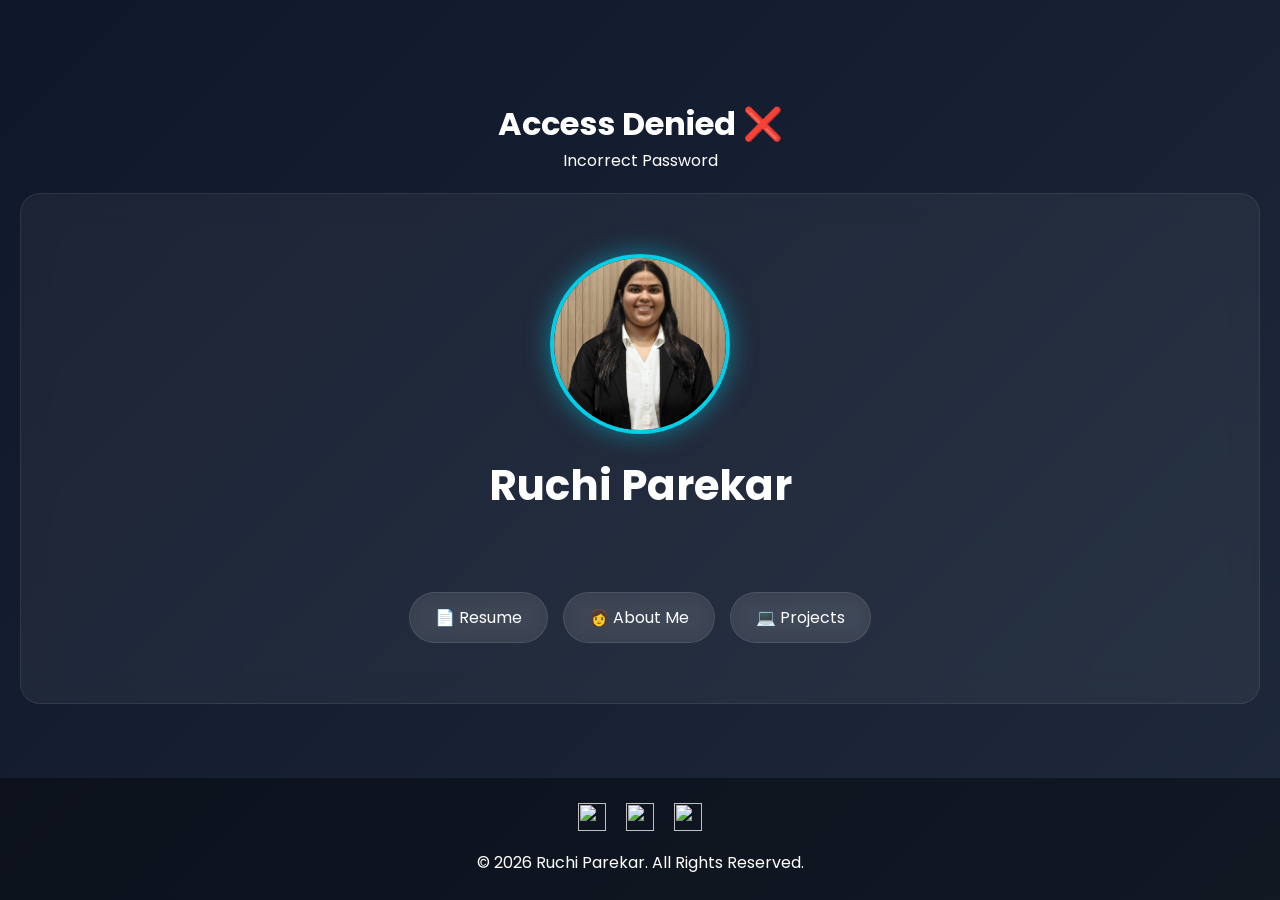
==== index.html @ 88b8807d "Update index.html" ====
<!DOCTYPE html>
<html lang="en">

<head>
<meta charset="UTF-8">
<meta name="viewport" content="width=device-width, initial-scale=1.0">

<title>Ruchi Parekar Portfolio</title>

<link rel="stylesheet" href="style.css">

<script src="https://unpkg.com/typed.js@2.1.0/dist/typed.umd.js"></script>

<script src="https://cdn.jsdelivr.net/particles.js/2.0.0/particles.min.js"></script>

</head>

<body>

<div id="particles-js"></div>

<script>
let password = "ruchi123";

let userInput = prompt("🔒 Enter Password:");

if (userInput !== password) {
document.body.innerHTML = `
<div style="text-align:center;margin-top:100px;font-family:Arial;color:white;">
<h1>Access Denied ❌</h1>
<p>Incorrect Password</p>
</div>
`;
}
</script>

<main>

<section class="hero">

<div class="img-container">
<img src="profile.jpeg" class="profile-img" alt="Profile">
</div>

<h1>Ruchi Parekar</h1>

<p id="typing"></p>

<div class="buttons">

<a href="resume.pdf" class="btn">
📄 Resume
</a>

<a href="about.html" class="btn">
👩 About Me
</a>

<a href="projects.html" class="btn">
💻 Projects
</a>

</div>

</section>

</main>

<footer class="footer">

<div class="socials">

<a href="mailto:parekarruchi@gmail.com">
<img src="https://cdn-icons-png.flaticon.com/512/732/732200.png" class="icon">
</a>

<a href="https://github.com/ruchi-rsp" target="_blank">
<img src="https://cdn-icons-png.flaticon.com/512/733/733553.png" class="icon">
</a>

<a href="https://www.linkedin.com/in/ruchi-parekar-550892357/" target="_blank">
<img src="https://cdn-icons-png.flaticon.com/512/733/733561.png" class="icon">
</a>

</div>

<p>© 2026 Ruchi Parekar. All Rights Reserved.</p>

</footer>

<script>
new Typed("#typing", {
strings: [
"IoT Developer",
"Embedded Systems Engineer",
"Firmware Developer",
"ESP32 Enthusiast",
"PIC18 Developer"
],
typeSpeed: 60,
backSpeed: 40,
loop: true
});
</script>

<script>
particlesJS("particles-js", {

particles: {

number: {
value: 80
},

color: {
value: "#00cfe8"
},

shape: {
type: "circle"
},

opacity: {
value: 0.5
},

size: {
value: 3
},

line_linked: {
enable: true,
distance: 150,
color: "#00cfe8",
opacity: 0.4,
width: 1
},

move: {
enable: true,
speed: 2
}

},

interactivity: {

detect_on: "canvas",

events: {

onhover: {
enable: true,
mode: "grab"
},

onclick: {
enable: true,
mode: "push"
}

},

modes: {

grab: {
distance: 140,
line_linked: {
opacity: 1
}
},

push: {
particles_nb: 4
}

}

},

retina_detect: true

});
</script>

</body>
</html>
---- style.css ----
/* GOOGLE FONT */
@import url('https://fonts.googleapis.com/css2?family=Poppins:wght@300;400;500;600&display=swap');

*{
    margin:0;
    padding:0;
    box-sizing:border-box;
    font-family:'Poppins',sans-serif;
}

body{
    background:linear-gradient(135deg,#0f172a,#1e293b);
    color:white;
    min-height:100vh;
    display:flex;
    flex-direction:column;
    overflow-x:hidden;
}

/* MAIN */
main{
    flex:1;
}

/* HERO SECTION */
.hero{
    text-align:center;
    padding:60px 20px;
    position:relative;
}

/* PROFILE IMAGE */
.img-container{
    width:180px;
    height:180px;
    margin:auto;
    overflow:hidden;
    border-radius:50%;
    border:4px solid #00cfe8;
    box-shadow:0 0 25px rgba(0,207,232,0.5);
    animation:float 4s ease-in-out infinite;
}

.profile-img{
    width:100%;
    height:100%;
    object-fit:cover;
}

@keyframes float{
    0%{transform:translateY(0px);}
    50%{transform:translateY(-15px);}
    100%{transform:translateY(0px);}
}

.hero h1{
    margin-top:20px;
    font-size:42px;
}

#typing{
    color:#00cfe8;
    font-size:24px;
    font-weight:600;
    min-height:40px;
    margin-top:10px;
}

/* BUTTONS */
.buttons{
    margin-top:25px;
    display:flex;
    justify-content:center;
    flex-wrap:wrap;
    gap:15px;
}

.btn{
    text-decoration:none;
    color:white;
    padding:12px 25px;
    border-radius:30px;
    background:rgba(255,255,255,0.08);
    backdrop-filter:blur(10px);
    border:1px solid rgba(255,255,255,0.1);
    transition:0.4s;
}

.btn:hover{
    background:#00cfe8;
    color:black;
    transform:translateY(-5px);
    box-shadow:0 0 20px rgba(0,207,232,0.5);
}

/* SECTION */
section{
    margin:20px;
    padding:25px;
    border-radius:20px;
    background:rgba(255,255,255,0.05);
    backdrop-filter:blur(15px);
    border:1px solid rgba(255,255,255,0.08);
}

/* HEADINGS */
h2{
    border-left:4px solid #00cfe8;
    padding-left:12px;
    margin-bottom:20px;
}

/* PROJECT GRID */
.projects{
    display:grid;
    grid-template-columns:repeat(auto-fit,minmax(280px,1fr));
    gap:20px;
}

/* PROJECT CARD */
.card{
    background:rgba(255,255,255,0.05);
    backdrop-filter:blur(15px);
    padding:20px;
    border-radius:20px;
    transition:0.4s;
    border:1px solid rgba(255,255,255,0.08);
}

.card:hover{
    transform:translateY(-10px);
    box-shadow:0 0 25px rgba(0,207,232,0.3);
}

/* SKILLS */
.skill-card{
    background:rgba(255,255,255,0.05);
    backdrop-filter:blur(15px);
    padding:20px;
    border-radius:20px;
    text-align:center;
    transition:0.4s;
    border:1px solid rgba(255,255,255,0.08);
}

.skill-card:hover{
    transform:translateY(-10px);
    box-shadow:0 0 25px rgba(0,207,232,0.3);
}

/* SKILL ICON */
.skill-icon{
    width:50px;
    height:50px;
    margin-bottom:10px;
    transition:0.4s;
}

.skill-card:hover .skill-icon{
    transform:scale(1.2) rotate(5deg);
}

/* FOOTER */
.footer{
    text-align:center;
    padding:25px;
    background:rgba(0,0,0,0.4);
}

/* SOCIALS */
.socials{
    display:flex;
    justify-content:center;
    gap:20px;
    margin-bottom:12px;
}

.icon{
    width:28px;
    height:28px;
    transition:0.4s;
}

.icon:hover{
    transform:translateY(-5px) scale(1.2);
}

/* SCROLLBAR */
::-webkit-scrollbar{
    width:8px;
}

::-webkit-scrollbar-track{
    background:#111827;
}

::-webkit-scrollbar-thumb{
    background:#00cfe8;
    border-radius:10px;
}
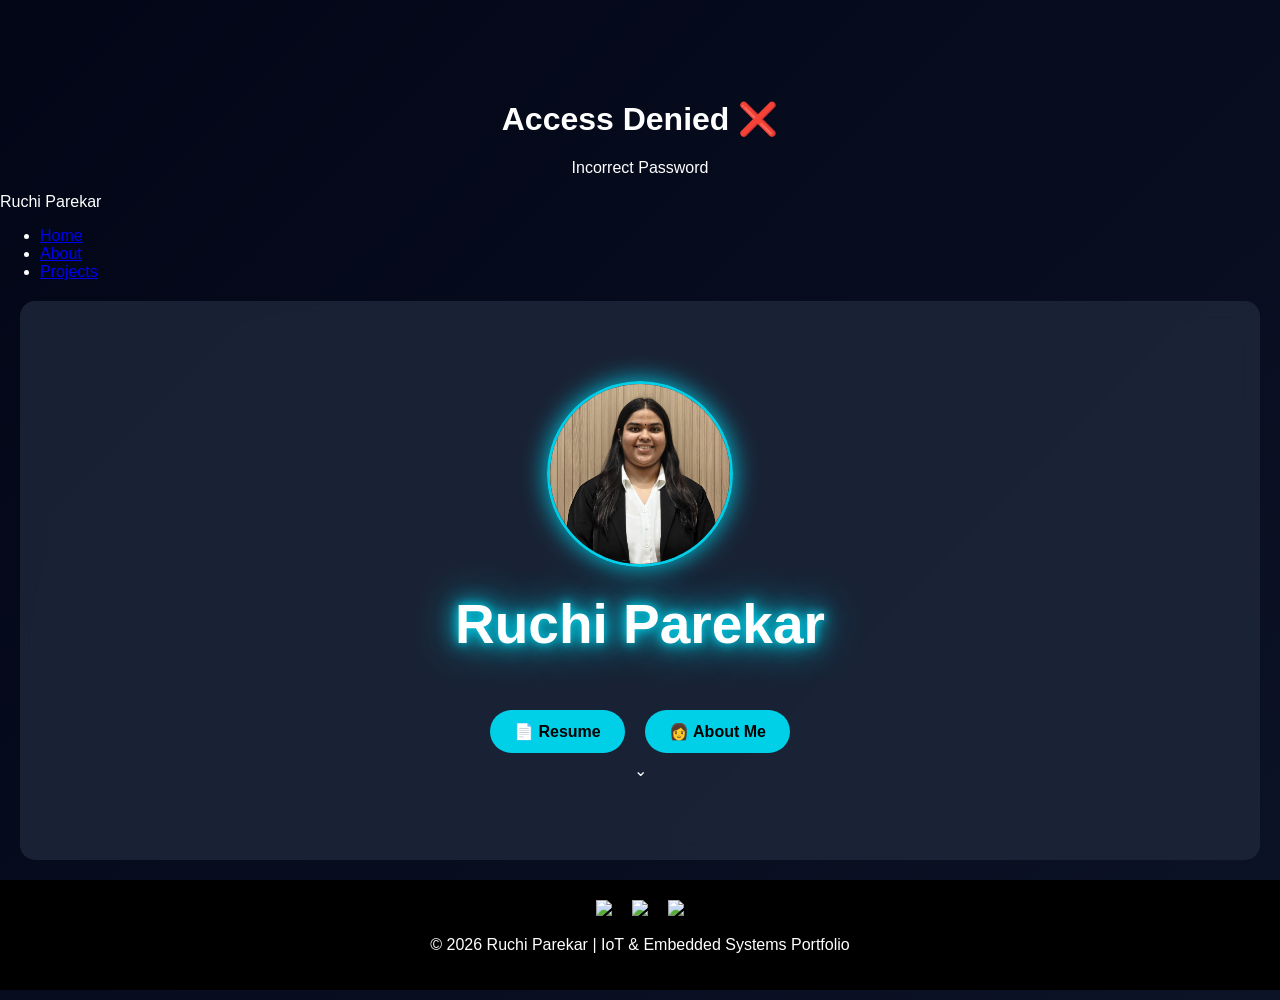
==== commit 9f0285d0: "Update index.html" ====
--- a/index.html
+++ b/index.html
@@ -2,6 +2,7 @@
 <html lang="en">
 
 <head>
+
 <meta charset="UTF-8">
 <meta name="viewport" content="width=device-width, initial-scale=1.0">
 
@@ -26,7 +27,7 @@
 
 if (userInput !== password) {
 document.body.innerHTML = `
-<div style="text-align:center;margin-top:100px;font-family:Arial;color:white;">
+<div style="text-align:center;margin-top:100px;color:white;">
 <h1>Access Denied ❌</h1>
 <p>Incorrect Password</p>
 </div>
@@ -34,17 +35,39 @@
 }
 </script>
 
-<main>
+<!-- NAVBAR -->
+
+<nav class="navbar">
+
+<div class="logo">
+Ruchi Parekar
+</div>
+
+<ul>
+
+<li><a href="index.html">Home</a></li>
+
+<li><a href="about.html">About</a></li>
+
+<li><a href="projects.html">Projects</a></li>
+
+</ul>
+
+</nav>
+
+<!-- HERO -->
 
 <section class="hero">
 
 <div class="img-container">
-<img src="profile.jpeg" class="profile-img" alt="Profile">
+<img src="profile.jpeg" class="profile-img">
 </div>
 
 <h1>Ruchi Parekar</h1>
 
-<p id="typing"></p>
+<p class="typing">
+<span id="typing"></span>
+</p>
 
 <div class="buttons">
 
@@ -56,15 +79,15 @@
 👩 About Me
 </a>
 
-<a href="projects.html" class="btn">
-💻 Projects
-</a>
-
+</div>
+
+<div class="scroll-down">
+⌄
 </div>
 
 </section>
 
-</main>
+<!-- FOOTER -->
 
 <footer class="footer">
 
@@ -84,32 +107,44 @@
 
 </div>
 
-<p>© 2026 Ruchi Parekar. All Rights Reserved.</p>
+<p>© 2026 Ruchi Parekar | IoT & Embedded Systems Portfolio</p>
 
 </footer>
 
+<!-- TYPING -->
+
 <script>
+
 new Typed("#typing", {
+
 strings: [
+
 "IoT Developer",
 "Embedded Systems Engineer",
-"Firmware Developer",
-"ESP32 Enthusiast",
-"PIC18 Developer"
+"ESP32 Developer",
+"Firmware Engineer",
+"PIC18 Programmer"
+
 ],
+
 typeSpeed: 60,
 backSpeed: 40,
 loop: true
+
 });
+
 </script>
 
+<!-- PARTICLES -->
+
 <script>
+
 particlesJS("particles-js", {
 
 particles: {
 
 number: {
-value: 80
+value: 100
 },
 
 color: {
@@ -129,16 +164,20 @@
 },
 
 line_linked: {
+
 enable: true,
 distance: 150,
 color: "#00cfe8",
 opacity: 0.4,
 width: 1
+
 },
 
 move: {
+
 enable: true,
 speed: 2
+
 }
 
 },
@@ -181,6 +220,7 @@
 retina_detect: true
 
 });
+
 </script>
 
 </body>
--- a/style.css
+++ b/style.css
@@ -1,200 +1,186 @@
-/* GOOGLE FONT */
-@import url('https://fonts.googleapis.com/css2?family=Poppins:wght@300;400;500;600&display=swap');
+/* BODY */
 
-*{
+body{
+    font-family:Arial, sans-serif;
     margin:0;
     padding:0;
-    box-sizing:border-box;
-    font-family:'Poppins',sans-serif;
+    color:white;
+    min-height:100vh;
+    background:linear-gradient(-45deg,#0f172a,#1e293b,#0f172a,#020617);
+    background-size:400% 400%;
+    animation:bgAnimation 15s ease infinite;
 }
 
-body{
-    background:linear-gradient(135deg,#0f172a,#1e293b);
-    color:white;
-    min-height:100vh;
-    display:flex;
-    flex-direction:column;
-    overflow-x:hidden;
+/* BACKGROUND ANIMATION */
+
+@keyframes bgAnimation{
+    0%{
+        background-position:0% 50%;
+    }
+    50%{
+        background-position:100% 50%;
+    }
+    100%{
+        background-position:0% 50%;
+    }
 }
 
-/* MAIN */
-main{
-    flex:1;
-}
+/* HERO */
 
-/* HERO SECTION */
 .hero{
     text-align:center;
-    padding:60px 20px;
-    position:relative;
+    padding:80px 20px;
 }
 
 /* PROFILE IMAGE */
+
 .img-container{
     width:180px;
     height:180px;
     margin:auto;
+    border-radius:50%;
     overflow:hidden;
-    border-radius:50%;
-    border:4px solid #00cfe8;
-    box-shadow:0 0 25px rgba(0,207,232,0.5);
-    animation:float 4s ease-in-out infinite;
+    border:3px solid #00cfe8;
+    box-shadow:0 0 25px #00cfe8;
 }
 
 .profile-img{
     width:100%;
-    height:100%;
-    object-fit:cover;
+    transition:0.5s;
 }
 
-@keyframes float{
-    0%{transform:translateY(0px);}
-    50%{transform:translateY(-15px);}
-    100%{transform:translateY(0px);}
+.profile-img:hover{
+    transform:scale(1.1);
 }
 
+/* NAME */
+
 .hero h1{
-    margin-top:20px;
-    font-size:42px;
+    font-size:55px;
+    margin-top:25px;
+
+    text-shadow:
+    0 0 10px #00cfe8,
+    0 0 20px #00cfe8,
+    0 0 40px #00cfe8;
 }
 
-#typing{
+/* TYPING TEXT */
+
+#typing-text{
+    font-size:22px;
     color:#00cfe8;
-    font-size:24px;
-    font-weight:600;
-    min-height:40px;
+    height:35px;
     margin-top:10px;
 }
 
 /* BUTTONS */
+
 .buttons{
     margin-top:25px;
-    display:flex;
-    justify-content:center;
-    flex-wrap:wrap;
-    gap:15px;
 }
 
 .btn{
+    background:#00cfe8;
+    color:black;
     text-decoration:none;
-    color:white;
-    padding:12px 25px;
+    padding:12px 24px;
+    margin:8px;
     border-radius:30px;
-    background:rgba(255,255,255,0.08);
-    backdrop-filter:blur(10px);
-    border:1px solid rgba(255,255,255,0.1);
+    display:inline-block;
     transition:0.4s;
+    font-weight:bold;
 }
 
 .btn:hover{
-    background:#00cfe8;
-    color:black;
     transform:translateY(-5px);
-    box-shadow:0 0 20px rgba(0,207,232,0.5);
+    box-shadow:0 0 20px #00cfe8;
 }
 
 /* SECTION */
+
 section{
+    background:rgba(30,41,59,0.8);
     margin:20px;
     padding:25px;
-    border-radius:20px;
-    background:rgba(255,255,255,0.05);
-    backdrop-filter:blur(15px);
-    border:1px solid rgba(255,255,255,0.08);
-}
-
-/* HEADINGS */
-h2{
-    border-left:4px solid #00cfe8;
-    padding-left:12px;
-    margin-bottom:20px;
+    border-radius:15px;
+    backdrop-filter:blur(10px);
 }
 
 /* PROJECT GRID */
+
 .projects{
     display:grid;
-    grid-template-columns:repeat(auto-fit,minmax(280px,1fr));
+    grid-template-columns:repeat(auto-fit,minmax(250px,1fr));
     gap:20px;
 }
 
-/* PROJECT CARD */
+/* CARD */
+
 .card{
-    background:rgba(255,255,255,0.05);
-    backdrop-filter:blur(15px);
+    background:#334155;
     padding:20px;
-    border-radius:20px;
+    border-radius:15px;
     transition:0.4s;
-    border:1px solid rgba(255,255,255,0.08);
 }
 
 .card:hover{
     transform:translateY(-10px);
-    box-shadow:0 0 25px rgba(0,207,232,0.3);
+    box-shadow:0 0 20px rgba(0,207,232,0.4);
 }
 
 /* SKILLS */
+
 .skill-card{
-    background:rgba(255,255,255,0.05);
-    backdrop-filter:blur(15px);
+    background:#334155;
     padding:20px;
-    border-radius:20px;
+    border-radius:15px;
     text-align:center;
     transition:0.4s;
-    border:1px solid rgba(255,255,255,0.08);
 }
 
 .skill-card:hover{
     transform:translateY(-10px);
-    box-shadow:0 0 25px rgba(0,207,232,0.3);
+    border:1px solid #00cfe8;
+    box-shadow:0 0 20px rgba(0,207,232,0.4);
 }
 
 /* SKILL ICON */
+
 .skill-icon{
     width:50px;
-    height:50px;
     margin-bottom:10px;
-    transition:0.4s;
 }
 
-.skill-card:hover .skill-icon{
-    transform:scale(1.2) rotate(5deg);
+/* HEADINGS */
+
+h2{
+    border-left:4px solid #00cfe8;
+    padding-left:10px;
 }
 
-/* FOOTER */
-.footer{
-    text-align:center;
-    padding:25px;
-    background:rgba(0,0,0,0.4);
-}
+/* SOCIAL ICONS */
 
-/* SOCIALS */
 .socials{
     display:flex;
     justify-content:center;
     gap:20px;
-    margin-bottom:12px;
+    margin-bottom:15px;
 }
 
 .icon{
-    width:28px;
-    height:28px;
-    transition:0.4s;
+    width:30px;
+    transition:0.3s;
 }
 
 .icon:hover{
-    transform:translateY(-5px) scale(1.2);
+    transform:scale(1.3);
 }
 
-/* SCROLLBAR */
-::-webkit-scrollbar{
-    width:8px;
+/* FOOTER */
+
+.footer{
+    text-align:center;
+    padding:20px;
+    background:black;
 }
-
-::-webkit-scrollbar-track{
-    background:#111827;
-}
-
-::-webkit-scrollbar-thumb{
-    background:#00cfe8;
-    border-radius:10px;
-}
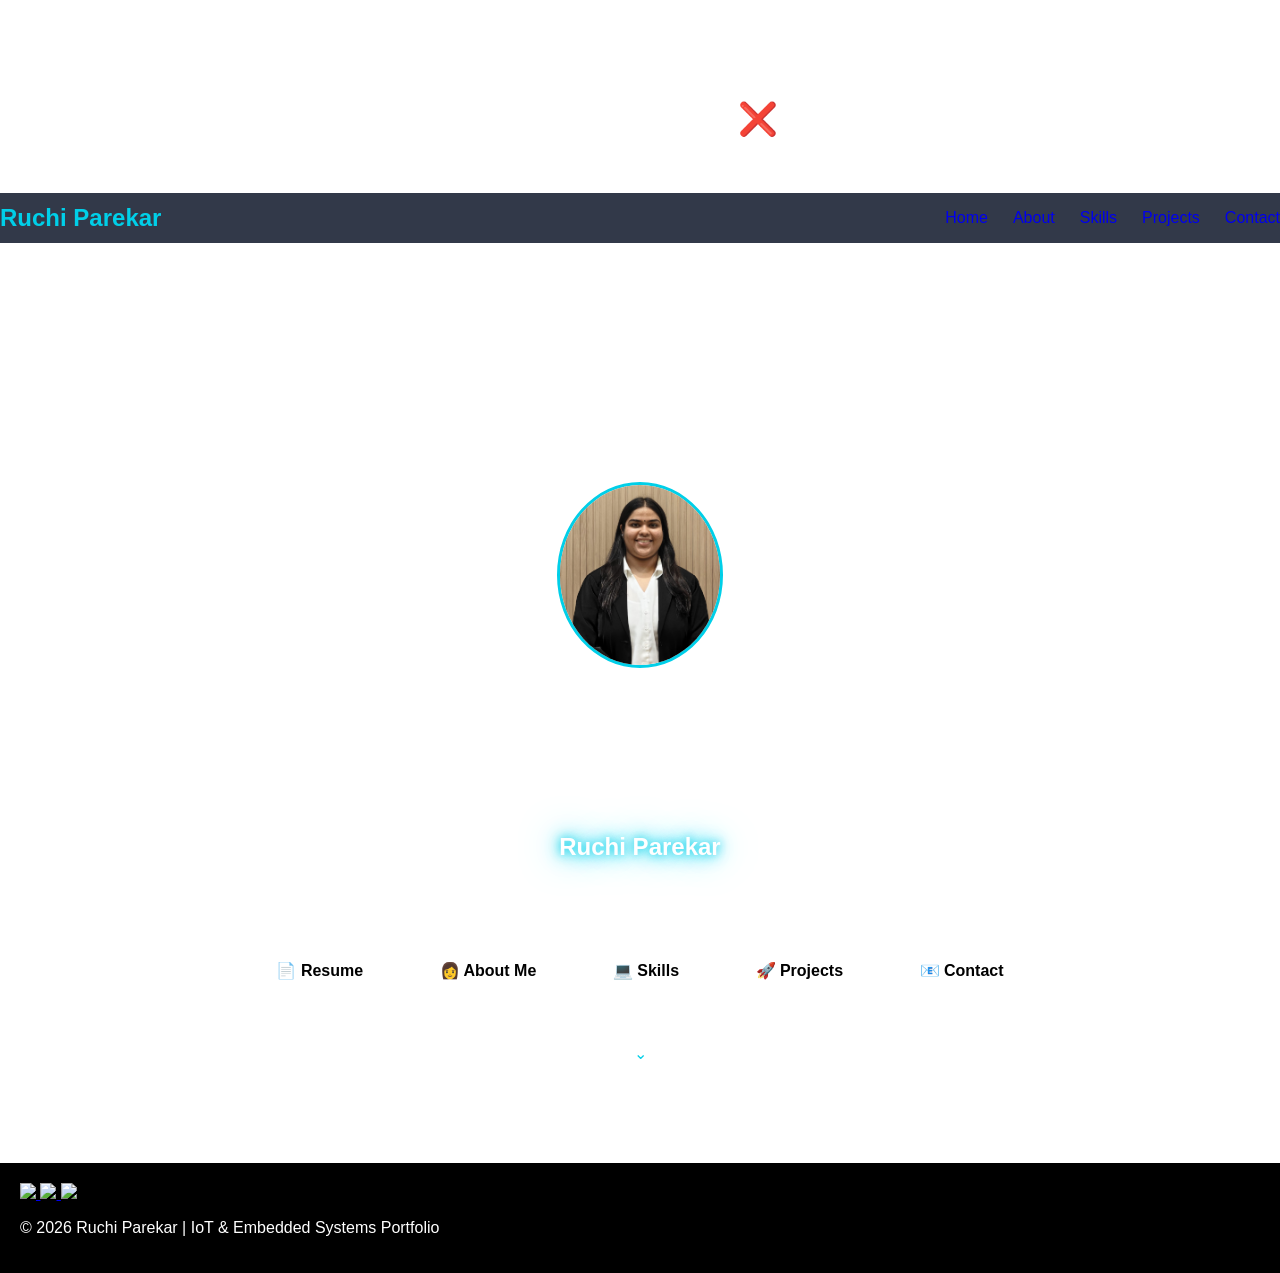
==== commit 027be9d7: "Update navbar and footer links in index.html" ====
--- a/index.html
+++ b/index.html
@@ -1,4 +1,5 @@
 <!DOCTYPE html>
+
 <html lang="en">
 
 <head>
@@ -35,8 +36,6 @@
 }
 </script>
 
-<!-- NAVBAR -->
-
 <nav class="navbar">
 
 <div class="logo">
@@ -44,23 +43,21 @@
 </div>
 
 <ul>
-
 <li><a href="index.html">Home</a></li>
-
 <li><a href="about.html">About</a></li>
-
-<li><a href="projects.html">Projects</a></li>
-
+<li><a href="skills.html">Skills</a></li>
+<li><a href="project.html">Projects</a></li>
+<li><a href="contact.html">Contact</a></li>
 </ul>
 
 </nav>
 
-<!-- HERO -->
+<main>
 
 <section class="hero">
 
 <div class="img-container">
-<img src="profile.jpeg" class="profile-img">
+<img src="profile.jpeg" class="profile-img" alt="Profile">
 </div>
 
 <h1>Ruchi Parekar</h1>
@@ -79,6 +76,18 @@
 👩 About Me
 </a>
 
+<a href="skills.html" class="btn">
+💻 Skills
+</a>
+
+<a href="project.html" class="btn">
+🚀 Projects
+</a>
+
+<a href="contact.html" class="btn">
+📧 Contact
+</a>
+
 </div>
 
 <div class="scroll-down">
@@ -87,7 +96,7 @@
 
 </section>
 
-<!-- FOOTER -->
+</main>
 
 <footer class="footer">
 
@@ -97,7 +106,7 @@
 <img src="https://cdn-icons-png.flaticon.com/512/732/732200.png" class="icon">
 </a>
 
-<a href="https://github.com/ruchi-rsp" target="_blank">
+<a href="https://github.com/Ruchi-rsp" target="_blank">
 <img src="https://cdn-icons-png.flaticon.com/512/733/733553.png" class="icon">
 </a>
 
@@ -110,8 +119,6 @@
 <p>© 2026 Ruchi Parekar | IoT & Embedded Systems Portfolio</p>
 
 </footer>
-
-<!-- TYPING -->
 
 <script>
 
@@ -135,8 +142,6 @@
 
 </script>
 
-<!-- PARTICLES -->
-
 <script>
 
 particlesJS("particles-js", {
--- a/style.css
+++ b/style.css
@@ -1,186 +1,528 @@
-/* BODY */
+/* =========================
+BODY
+========================= */
 
 body{
-    font-family:Arial, sans-serif;
-    margin:0;
-    padding:0;
-    color:white;
-    min-height:100vh;
-    background:linear-gradient(-45deg,#0f172a,#1e293b,#0f172a,#020617);
-    background-size:400% 400%;
-    animation:bgAnimation 15s ease infinite;
-}
-
-/* BACKGROUND ANIMATION */
+font-family: Arial, sans-serif;
+margin:0;
+padding:0;
+color:white;
+min-height:100vh;
+overflow-x:hidden;
+
+```
+background:linear-gradient(
+-45deg,
+#0f172a,
+#1e293b,
+#0f172a,
+#020617);
+
+background-size:400% 400%;
+animation:bgAnimation 15s ease infinite;
+```
+
+}
+
+/* Animated Background */
 
 @keyframes bgAnimation{
-    0%{
-        background-position:0% 50%;
-    }
-    50%{
-        background-position:100% 50%;
-    }
-    100%{
-        background-position:0% 50%;
-    }
-}
-
-/* HERO */
+
+0%{
+background-position:0% 50%;
+}
+
+50%{
+background-position:100% 50%;
+}
+
+100%{
+background-position:0% 50%;
+}
+
+}
+
+/* Particle Background */
+
+#particles-js{
+position:fixed;
+width:100%;
+height:100%;
+top:0;
+left:0;
+z-index:-1;
+}
+
+/* =========================
+NAVBAR
+========================= */
+
+.navbar{
+display:flex;
+justify-content:space-between;
+align-items:center;
+
+```
+padding:20px 50px;
+
+background:rgba(15,23,42,0.85);
+
+backdrop-filter:blur(10px);
+
+position:sticky;
+top:0;
+z-index:1000;
+```
+
+}
+
+.logo{
+font-size:24px;
+font-weight:bold;
+color:#00cfe8;
+}
+
+.navbar ul{
+display:flex;
+list-style:none;
+gap:25px;
+}
+
+.navbar ul li a{
+
+```
+color:white;
+text-decoration:none;
+
+position:relative;
+
+transition:0.3s;
+```
+
+}
+
+.navbar ul li a:hover
+
+.navbar ul li a::after{
+
+```
+content:"";
+
+position:absolute;
+
+width:0;
+
+height:2px;
+
+left:0;
+
+bottom:-5px;
+
+background:#00cfe8;
+
+transition:0.3s;
+```
+
+}
+
+.navbar ul li a:hover::after{
+width:100%;
+}
+
+/* =========================
+HERO
+========================= */
 
 .hero{
-    text-align:center;
-    padding:80px 20px;
-}
-
-/* PROFILE IMAGE */
+
+```
+text-align:center;
+
+min-height:80vh;
+
+display:flex;
+
+flex-direction:column;
+
+justify-content:center;
+
+align-items:center;
+
+padding:80px 20px;
+```
+
+}
+
+/* =========================
+PROFILE IMAGE
+========================= */
 
 .img-container{
-    width:180px;
-    height:180px;
-    margin:auto;
-    border-radius:50%;
-    overflow:hidden;
-    border:3px solid #00cfe8;
-    box-shadow:0 0 25px #00cfe8;
+
+```
+width:180px;
+height:180px;
+
+margin:auto;
+
+border-radius:50%;
+
+overflow:hidden;
+
+border:3px solid #00cfe8;
+
+animation:
+glow 2s infinite alternate,
+floatContainer 5s ease-in-out infinite;
+```
+
+}
+
+@keyframes glow{
+
+from{
+box-shadow:0 0 10px #00cfe8;
+}
+
+to{
+box-shadow:
+0 0 20px #00cfe8,
+0 0 40px #00cfe8,
+0 0 60px #00cfe8;
+}
+
+}
+
+@keyframes floatContainer{
+
+0%{
+transform:translateY(0px);
+}
+
+50%{
+transform:translateY(-8px);
+}
+
+100%{
+transform:translateY(0px);
+}
+
 }
 
 .profile-img{
-    width:100%;
-    transition:0.5s;
+
+```
+width:100%;
+height:100%;
+
+object-fit:cover;
+
+transition:0.5s;
+```
+
 }
 
 .profile-img:hover{
-    transform:scale(1.1);
-}
-
-/* NAME */
+transform:scale(1.1);
+}
+
+/* =========================
+NAME
+========================= */
 
 .hero h1{
-    font-size:55px;
-    margin-top:25px;
-
-    text-shadow:
-    0 0 10px #00cfe8,
-    0 0 20px #00cfe8,
-    0 0 40px #00cfe8;
-}
-
-/* TYPING TEXT */
-
-#typing-text{
-    font-size:22px;
-    color:#00cfe8;
-    height:35px;
-    margin-top:10px;
-}
-
-/* BUTTONS */
+
+```
+font-size:55px;
+
+margin-top:25px;
+
+text-shadow:
+0 0 10px #00cfe8,
+0 0 20px #00cfe8,
+0 0 40px #00cfe8;
+```
+
+}
+
+/* Typing Text */
+
+#typing{
+
+```
+font-size:24px;
+
+color:#00cfe8;
+
+min-height:35px;
+
+margin-top:10px;
+```
+
+}
+
+/* =========================
+BUTTONS
+========================= */
 
 .buttons{
-    margin-top:25px;
+margin-top:25px;
 }
 
 .btn{
-    background:#00cfe8;
-    color:black;
-    text-decoration:none;
-    padding:12px 24px;
-    margin:8px;
-    border-radius:30px;
-    display:inline-block;
-    transition:0.4s;
-    font-weight:bold;
+
+```
+background:#00cfe8;
+
+color:black;
+
+text-decoration:none;
+
+padding:14px 26px;
+
+margin:10px;
+
+border-radius:30px;
+
+display:inline-block;
+
+transition:0.4s;
+
+font-weight:bold;
+```
+
 }
 
 .btn:hover{
-    transform:translateY(-5px);
-    box-shadow:0 0 20px #00cfe8;
-}
-
-/* SECTION */
+
+```
+transform:
+translateY(-5px)
+scale(1.05);
+
+box-shadow:0 0 25px #00cfe8;
+```
+
+}
+
+/* =========================
+SCROLL ICON
+========================= */
+
+.scroll-down{
+
+```
+font-size:40px;
+
+color:#00cfe8;
+
+margin-top:40px;
+
+animation:bounce 1.5s infinite;
+```
+
+}
+
+@keyframes bounce{
+
+0%,100%{
+transform:translateY(0);
+}
+
+50%{
+transform:translateY(10px);
+}
+
+}
+
+/* =========================
+SECTIONS
+========================= */
 
 section{
-    background:rgba(30,41,59,0.8);
-    margin:20px;
-    padding:25px;
-    border-radius:15px;
-    backdrop-filter:blur(10px);
-}
-
-/* PROJECT GRID */
+
+```
+background:
+rgba(30,41,59,0.8);
+
+margin:20px;
+
+padding:25px;
+
+border-radius:15px;
+
+backdrop-filter:blur(10px);
+```
+
+}
+
+/* =========================
+PROJECT GRID
+========================= */
 
 .projects{
-    display:grid;
-    grid-template-columns:repeat(auto-fit,minmax(250px,1fr));
-    gap:20px;
-}
-
-/* CARD */
-
-.card{
-    background:#334155;
-    padding:20px;
-    border-radius:15px;
-    transition:0.4s;
-}
-
-.card:hover{
-    transform:translateY(-10px);
-    box-shadow:0 0 20px rgba(0,207,232,0.4);
-}
-
-/* SKILLS */
-
+
+```
+display:grid;
+
+grid-template-columns:
+repeat(auto-fit,minmax(250px,1fr));
+
+gap:20px;
+```
+
+}
+
+/* =========================
+CARDS
+========================= */
+
+.card,
 .skill-card{
-    background:#334155;
-    padding:20px;
-    border-radius:15px;
-    text-align:center;
-    transition:0.4s;
-}
-
+
+```
+background:
+rgba(51,65,85,0.5);
+
+backdrop-filter:blur(10px);
+
+border:1px solid rgba(255,255,255,0.1);
+
+border-radius:15px;
+
+padding:20px;
+
+transition:0.4s;
+```
+
+}
+
+.card:hover,
 .skill-card:hover{
-    transform:translateY(-10px);
-    border:1px solid #00cfe8;
-    box-shadow:0 0 20px rgba(0,207,232,0.4);
-}
-
-/* SKILL ICON */
+
+```
+transform:
+translateY(-12px)
+scale(1.03);
+
+border:1px solid #00cfe8;
+
+box-shadow:
+0 0 20px
+rgba(0,207,232,0.5);
+```
+
+}
+
+/* =========================
+SKILLS
+========================= */
+
+.skill-card{
+text-align:center;
+}
 
 .skill-icon{
-    width:50px;
-    margin-bottom:10px;
-}
-
-/* HEADINGS */
+width:50px;
+margin-bottom:10px;
+}
+
+/* =========================
+HEADINGS
+========================= */
 
 h2{
-    border-left:4px solid #00cfe8;
-    padding-left:10px;
-}
-
-/* SOCIAL ICONS */
+
+```
+border-left:4px solid #00cfe8;
+
+padding-left:10px;
+```
+
+}
+
+/* =========================
+SOCIALS
+========================= */
 
 .socials{
-    display:flex;
-    justify-content:center;
-    gap:20px;
-    margin-bottom:15px;
+
+```
+display:flex;
+
+justify-content:center;
+
+gap:20px;
+
+margin-bottom:15px;
+```
+
 }
 
 .icon{
-    width:30px;
-    transition:0.3s;
+
+```
+width:30px;
+
+transition:0.3s;
+```
+
 }
 
 .icon:hover{
-    transform:scale(1.3);
-}
-
-/* FOOTER */
+
+```
+transform:
+scale(1.4)
+rotate(10deg);
+```
+
+}
+
+/* =========================
+FOOTER
+========================= */
 
 .footer{
-    text-align:center;
-    padding:20px;
-    background:black;
-}
+
+```
+text-align:center;
+
+padding:20px;
+
+background:black;
+```
+
+}
+
+/* =========================
+MOBILE RESPONSIVE
+========================= */
+
+@media(max-width:768px){
+
+.navbar{
+flex-direction:column;
+gap:15px;
+}
+
+.navbar ul{
+padding:0;
+}
+
+.hero h1{
+font-size:38px;
+}
+
+.img-container{
+width:140px;
+height:140px;
+}
+
+.btn{
+display:block;
+width:220px;
+margin:10px auto;
+}
+
+}
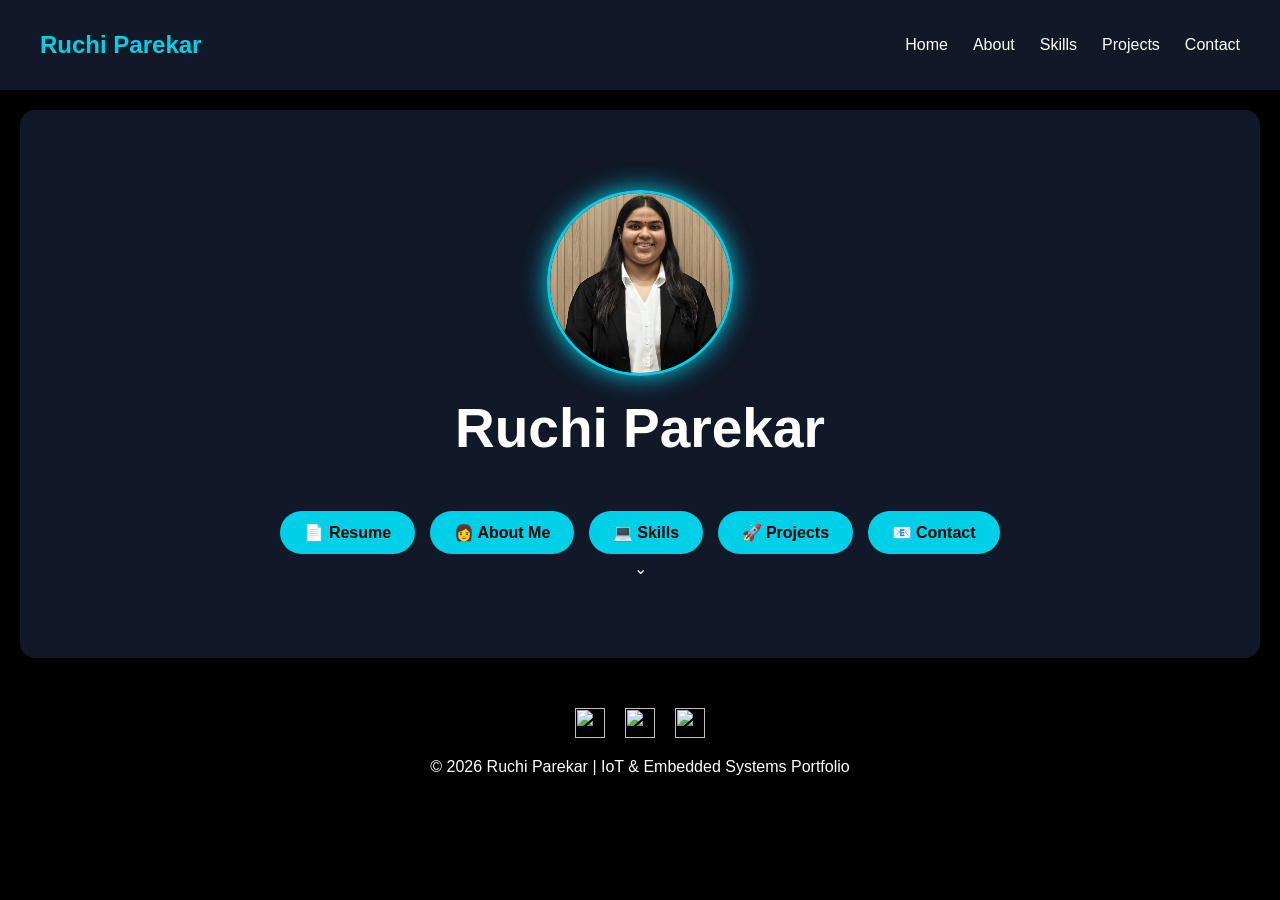
==== commit 33cbec04: "Remove password prompt from index.html Removed password protection script from index.html" ====
--- a/index.html
+++ b/index.html
@@ -21,19 +21,6 @@
 
 <div id="particles-js"></div>
 
-<script>
-let password = "ruchi123";
-
-let userInput = prompt("🔒 Enter Password:");
-
-if (userInput !== password) {
-document.body.innerHTML = `
-<div style="text-align:center;margin-top:100px;color:white;">
-<h1>Access Denied ❌</h1>
-<p>Incorrect Password</p>
-</div>
-`;
-}
 </script>
 
 <nav class="navbar">
--- a/style.css
+++ b/style.css
@@ -1,528 +1,247 @@
-/* =========================
-BODY
-========================= */
+/* BODY */
 
 body{
-font-family: Arial, sans-serif;
-margin:0;
-padding:0;
-color:white;
-min-height:100vh;
-overflow-x:hidden;
-
-```
-background:linear-gradient(
--45deg,
-#0f172a,
-#1e293b,
-#0f172a,
-#020617);
-
-background-size:400% 400%;
-animation:bgAnimation 15s ease infinite;
-```
-
-}
-
-/* Animated Background */
-
-@keyframes bgAnimation{
-
-0%{
-background-position:0% 50%;
-}
-
-50%{
-background-position:100% 50%;
-}
-
-100%{
-background-position:0% 50%;
-}
-
-}
-
-/* Particle Background */
+    font-family: Arial, sans-serif;
+    margin:0;
+    padding:0;
+    background:#000;
+    color:white;
+    min-height:100vh;
+    overflow-x:hidden;
+}
+
+/* PARTICLES */
 
 #particles-js{
-position:fixed;
-width:100%;
-height:100%;
-top:0;
-left:0;
-z-index:-1;
-}
-
-/* =========================
-NAVBAR
-========================= */
+    position:fixed;
+    width:100%;
+    height:100%;
+    top:0;
+    left:0;
+    z-index:-1;
+}
+
+/* NAVBAR */
 
 .navbar{
-display:flex;
-justify-content:space-between;
-align-items:center;
-
-```
-padding:20px 50px;
-
-background:rgba(15,23,42,0.85);
-
-backdrop-filter:blur(10px);
-
-position:sticky;
-top:0;
-z-index:1000;
-```
-
+    display:flex;
+    justify-content:space-between;
+    align-items:center;
+    padding:20px 40px;
+    background:#111827;
+    position:sticky;
+    top:0;
+    z-index:1000;
 }
 
 .logo{
-font-size:24px;
-font-weight:bold;
-color:#00cfe8;
+    color:#00cfe8;
+    font-size:24px;
+    font-weight:bold;
 }
 
 .navbar ul{
-display:flex;
-list-style:none;
-gap:25px;
+    display:flex;
+    list-style:none;
+    gap:25px;
 }
 
 .navbar ul li a{
-
-```
-color:white;
-text-decoration:none;
-
-position:relative;
-
-transition:0.3s;
-```
-
-}
-
-.navbar ul li a:hover
-
-.navbar ul li a::after{
-
-```
-content:"";
-
-position:absolute;
-
-width:0;
-
-height:2px;
-
-left:0;
-
-bottom:-5px;
-
-background:#00cfe8;
-
-transition:0.3s;
-```
-
-}
-
-.navbar ul li a:hover::after{
-width:100%;
-}
-
-/* =========================
-HERO
-========================= */
+    color:white;
+    text-decoration:none;
+}
+
+.navbar ul li a:hover{
+    color:#00cfe8;
+}
+
+/* HERO */
 
 .hero{
-
-```
-text-align:center;
-
-min-height:80vh;
-
-display:flex;
-
-flex-direction:column;
-
-justify-content:center;
-
-align-items:center;
-
-padding:80px 20px;
-```
-
-}
-
-/* =========================
-PROFILE IMAGE
-========================= */
+    text-align:center;
+    padding:80px 20px;
+}
+
+/* PROFILE */
 
 .img-container{
-
-```
-width:180px;
-height:180px;
-
-margin:auto;
-
-border-radius:50%;
-
-overflow:hidden;
-
-border:3px solid #00cfe8;
-
-animation:
-glow 2s infinite alternate,
-floatContainer 5s ease-in-out infinite;
-```
-
-}
-
-@keyframes glow{
-
-from{
-box-shadow:0 0 10px #00cfe8;
-}
-
-to{
-box-shadow:
-0 0 20px #00cfe8,
-0 0 40px #00cfe8,
-0 0 60px #00cfe8;
-}
-
-}
-
-@keyframes floatContainer{
-
-0%{
-transform:translateY(0px);
-}
-
-50%{
-transform:translateY(-8px);
-}
-
-100%{
-transform:translateY(0px);
-}
-
+    width:180px;
+    height:180px;
+    margin:auto;
+    border-radius:50%;
+    overflow:hidden;
+    border:3px solid #00cfe8;
+    box-shadow:0 0 25px #00cfe8;
 }
 
 .profile-img{
-
-```
-width:100%;
-height:100%;
-
-object-fit:cover;
-
-transition:0.5s;
-```
-
+    width:100%;
+    height:100%;
+    object-fit:cover;
 }
 
 .profile-img:hover{
-transform:scale(1.1);
-}
-
-/* =========================
-NAME
-========================= */
+    transform:scale(1.05);
+}
+
+/* NAME */
 
 .hero h1{
-
-```
-font-size:55px;
-
-margin-top:25px;
-
-text-shadow:
-0 0 10px #00cfe8,
-0 0 20px #00cfe8,
-0 0 40px #00cfe8;
-```
-
-}
-
-/* Typing Text */
+    font-size:55px;
+    margin-top:20px;
+    color:white;
+}
 
 #typing{
-
-```
-font-size:24px;
-
-color:#00cfe8;
-
-min-height:35px;
-
-margin-top:10px;
-```
-
-}
-
-/* =========================
-BUTTONS
-========================= */
+    color:#00cfe8;
+    font-size:24px;
+    min-height:30px;
+}
+
+/* BUTTONS */
 
 .buttons{
-margin-top:25px;
+    margin-top:20px;
 }
 
 .btn{
-
-```
-background:#00cfe8;
-
-color:black;
-
-text-decoration:none;
-
-padding:14px 26px;
-
-margin:10px;
-
-border-radius:30px;
-
-display:inline-block;
-
-transition:0.4s;
-
-font-weight:bold;
-```
-
+    background:#00cfe8;
+    color:black;
+    text-decoration:none;
+    padding:12px 24px;
+    border-radius:25px;
+    margin:5px;
+    display:inline-block;
+    font-weight:bold;
 }
 
 .btn:hover{
-
-```
-transform:
-translateY(-5px)
-scale(1.05);
-
-box-shadow:0 0 25px #00cfe8;
-```
-
-}
-
-/* =========================
-SCROLL ICON
-========================= */
-
-.scroll-down{
-
-```
-font-size:40px;
-
-color:#00cfe8;
-
-margin-top:40px;
-
-animation:bounce 1.5s infinite;
-```
-
-}
-
-@keyframes bounce{
-
-0%,100%{
-transform:translateY(0);
-}
-
-50%{
-transform:translateY(10px);
-}
-
-}
-
-/* =========================
-SECTIONS
-========================= */
+    box-shadow:0 0 15px #00cfe8;
+}
+
+/* SECTION */
 
 section{
-
-```
-background:
-rgba(30,41,59,0.8);
-
-margin:20px;
-
-padding:25px;
-
-border-radius:15px;
-
-backdrop-filter:blur(10px);
-```
-
-}
-
-/* =========================
-PROJECT GRID
-========================= */
+    margin:20px;
+    padding:25px;
+    background:#111827;
+    border-radius:15px;
+}
+
+h2{
+    color:#00cfe8;
+}
+
+/* PROJECTS */
 
 .projects{
-
-```
-display:grid;
-
-grid-template-columns:
-repeat(auto-fit,minmax(250px,1fr));
-
-gap:20px;
-```
-
-}
-
-/* =========================
-CARDS
-========================= */
-
-.card,
+    display:grid;
+    grid-template-columns:repeat(auto-fit,minmax(250px,1fr));
+    gap:20px;
+}
+
+.card{
+    background:#1f2937;
+    padding:20px;
+    border-radius:15px;
+    text-align:center;
+    transition:0.3s;
+}
+
+.card:hover{
+    transform:translateY(-5px);
+    box-shadow:0 0 15px #00cfe8;
+}
+
+/* SKILLS */
+
 .skill-card{
-
-```
-background:
-rgba(51,65,85,0.5);
-
-backdrop-filter:blur(10px);
-
-border:1px solid rgba(255,255,255,0.1);
-
-border-radius:15px;
-
-padding:20px;
-
-transition:0.4s;
-```
-
-}
-
-.card:hover,
-.skill-card:hover{
-
-```
-transform:
-translateY(-12px)
-scale(1.03);
-
-border:1px solid #00cfe8;
-
-box-shadow:
-0 0 20px
-rgba(0,207,232,0.5);
-```
-
-}
-
-/* =========================
-SKILLS
-========================= */
-
-.skill-card{
-text-align:center;
+    text-align:center;
 }
 
 .skill-icon{
-width:50px;
-margin-bottom:10px;
-}
-
-/* =========================
-HEADINGS
-========================= */
-
-h2{
-
-```
-border-left:4px solid #00cfe8;
-
-padding-left:10px;
-```
-
-}
-
-/* =========================
-SOCIALS
-========================= */
+    width:60px;
+    height:60px;
+    object-fit:contain;
+    margin-bottom:10px;
+}
+
+/* CONTACT */
+
+form{
+    display:flex;
+    flex-direction:column;
+    gap:15px;
+    max-width:600px;
+    margin:auto;
+}
+
+input,
+textarea{
+    padding:12px;
+    border:none;
+    border-radius:10px;
+    background:#1f2937;
+    color:white;
+}
+
+input:focus,
+textarea:focus{
+    outline:none;
+    box-shadow:0 0 10px #00cfe8;
+}
+
+/* FOOTER */
+
+.footer{
+    background:#000;
+    text-align:center;
+    padding:20px;
+    margin-top:30px;
+}
 
 .socials{
-
-```
-display:flex;
-
-justify-content:center;
-
-gap:20px;
-
-margin-bottom:15px;
-```
-
+    display:flex;
+    justify-content:center;
+    gap:20px;
+    margin-bottom:10px;
 }
 
 .icon{
-
-```
-width:30px;
-
-transition:0.3s;
-```
-
+    width:30px;
+    height:30px;
+    object-fit:contain;
 }
 
 .icon:hover{
-
-```
-transform:
-scale(1.4)
-rotate(10deg);
-```
-
-}
-
-/* =========================
-FOOTER
-========================= */
-
-.footer{
-
-```
-text-align:center;
-
-padding:20px;
-
-background:black;
-```
-
-}
-
-/* =========================
-MOBILE RESPONSIVE
-========================= */
+    transform:scale(1.2);
+}
+
+/* MOBILE */
 
 @media(max-width:768px){
 
-.navbar{
-flex-direction:column;
-gap:15px;
-}
-
-.navbar ul{
-padding:0;
-}
-
-.hero h1{
-font-size:38px;
-}
-
-.img-container{
-width:140px;
-height:140px;
-}
-
-.btn{
-display:block;
-width:220px;
-margin:10px auto;
-}
-
-}
+    .navbar{
+        flex-direction:column;
+    }
+
+    .navbar ul{
+        padding:0;
+        gap:15px;
+    }
+
+    .hero h1{
+        font-size:36px;
+    }
+
+    .img-container{
+        width:140px;
+        height:140px;
+    }
+
+    .btn{
+        display:block;
+        width:200px;
+        margin:10px auto;
+    }
+}
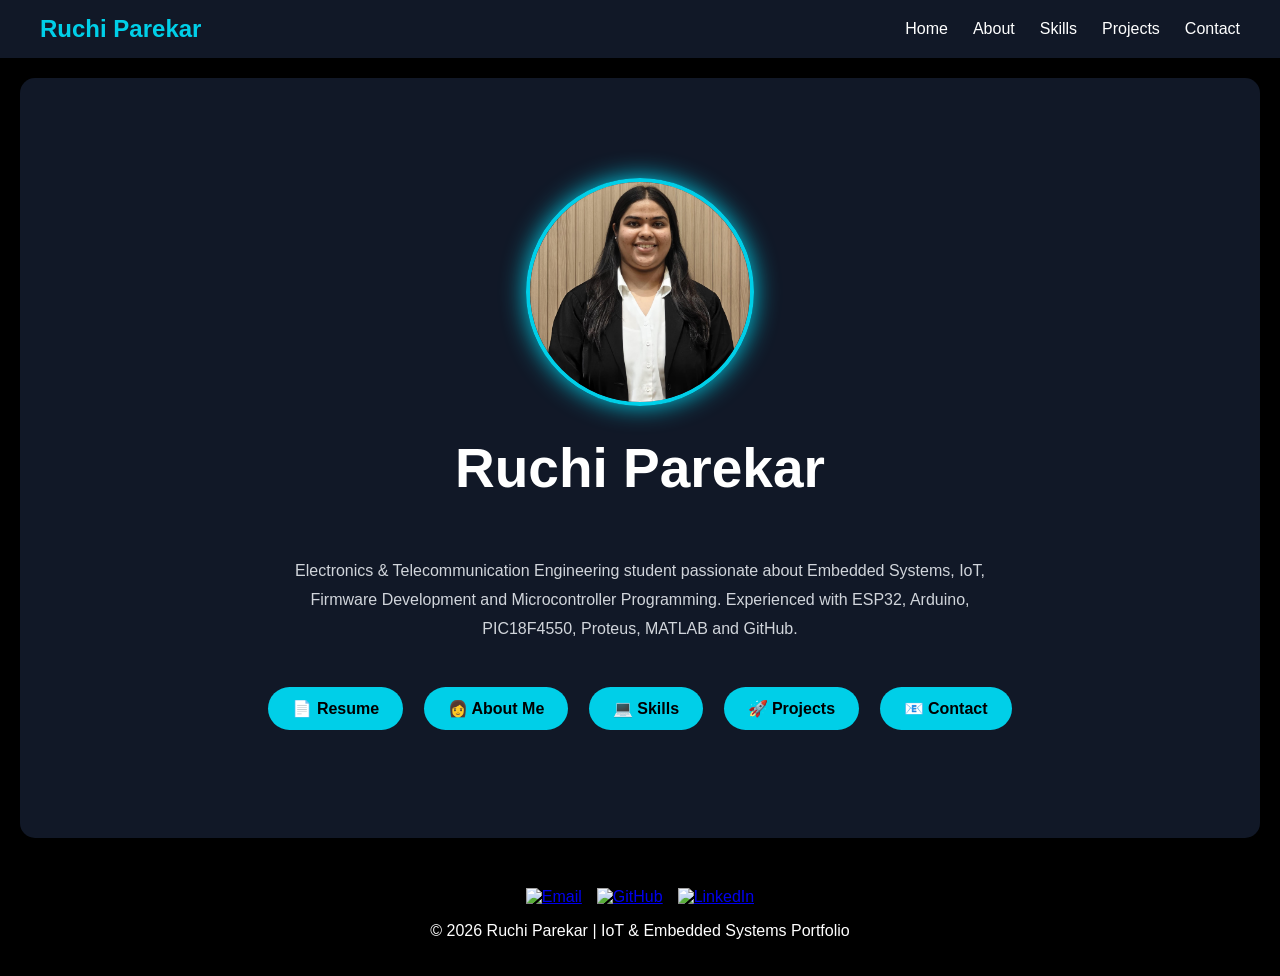
==== commit 3a12926e: "Update index.html" ====
--- a/index.html
+++ b/index.html
@@ -1,5 +1,4 @@
 <!DOCTYPE html>
-
 <html lang="en">
 
 <head>
@@ -12,16 +11,17 @@
 <link rel="stylesheet" href="style.css">
 
 <script src="https://unpkg.com/typed.js@2.1.0/dist/typed.umd.js"></script>
-
 <script src="https://cdn.jsdelivr.net/particles.js/2.0.0/particles.min.js"></script>
 
 </head>
 
 <body>
 
+<!-- PARTICLES BACKGROUND -->
+
 <div id="particles-js"></div>
 
-</script>
+<!-- NAVBAR -->
 
 <nav class="navbar">
 
@@ -39,12 +39,14 @@
 
 </nav>
 
+<!-- HERO SECTION -->
+
 <main>
 
 <section class="hero">
 
 <div class="img-container">
-<img src="profile.jpeg" class="profile-img" alt="Profile">
+<img src="profile.jpeg" class="profile-img" alt="Ruchi Parekar">
 </div>
 
 <h1>Ruchi Parekar</h1>
@@ -53,6 +55,12 @@
 <span id="typing"></span>
 </p>
 
+<p style="max-width:700px; margin:15px auto; color:#d1d5db; line-height:1.8;">
+Electronics & Telecommunication Engineering student passionate about
+Embedded Systems, IoT, Firmware Development and Microcontroller Programming.
+Experienced with ESP32, Arduino, PIC18F4550, Proteus, MATLAB and GitHub.
+</p>
+
 <div class="buttons">
 
 <a href="resume.pdf" class="btn">
@@ -77,35 +85,37 @@
 
 </div>
 
-<div class="scroll-down">
-⌄
-</div>
-
 </section>
 
 </main>
 
+<!-- FOOTER -->
+
 <footer class="footer">
 
 <div class="socials">
 
-<a href="mailto:parekarruchi@gmail.com">
-<img src="https://cdn-icons-png.flaticon.com/512/732/732200.png" class="icon">
-</a>
-
-<a href="https://github.com/Ruchi-rsp" target="_blank">
-<img src="https://cdn-icons-png.flaticon.com/512/733/733553.png" class="icon">
-</a>
-
-<a href="https://www.linkedin.com/in/ruchi-parekar-550892357/" target="_blank">
-<img src="https://cdn-icons-png.flaticon.com/512/733/733561.png" class="icon">
-</a>
-
-</div>
-
-<p>© 2026 Ruchi Parekar | IoT & Embedded Systems Portfolio</p>
+<a href="mailto:parekarruchi@gmail.com" title="Email">
+<img src="https://cdn-icons-png.flaticon.com/512/732/732200.png" class="icon" alt="Email">
+</a>
+
+<a href="https://github.com/Ruchi-rsp" target="_blank" title="GitHub">
+<img src="https://cdn-icons-png.flaticon.com/512/733/733553.png" class="icon" alt="GitHub">
+</a>
+
+<a href="https://www.linkedin.com/in/ruchi-parekar-550892357/" target="_blank" title="LinkedIn">
+<img src="https://cdn-icons-png.flaticon.com/512/733/733561.png" class="icon" alt="LinkedIn">
+</a>
+
+</div>
+
+<p>
+© 2026 Ruchi Parekar | IoT & Embedded Systems Portfolio
+</p>
 
 </footer>
+
+<!-- TYPING EFFECT -->
 
 <script>
 
@@ -129,6 +139,8 @@
 
 </script>
 
+<!-- PARTICLES -->
+
 <script>
 
 particlesJS("particles-js", {
--- a/style.css
+++ b/style.css
@@ -1,16 +1,21 @@
-/* BODY */
-
+/* ==========================
+GENERAL
+========================== */
+
+html,
 body{
-    font-family: Arial, sans-serif;
     margin:0;
     padding:0;
+    width:100%;
+    overflow-x:hidden;
+    font-family:Arial, sans-serif;
     background:#000;
     color:white;
-    min-height:100vh;
-    overflow-x:hidden;
-}
-
-/* PARTICLES */
+}
+
+/* ==========================
+PARTICLES
+========================== */
 
 #particles-js{
     position:fixed;
@@ -21,13 +26,15 @@
     z-index:-1;
 }
 
-/* NAVBAR */
+/* ==========================
+NAVBAR
+========================== */
 
 .navbar{
     display:flex;
     justify-content:space-between;
     align-items:center;
-    padding:20px 40px;
+    padding:15px 40px;
     background:#111827;
     position:sticky;
     top:0;
@@ -44,61 +51,71 @@
     display:flex;
     list-style:none;
     gap:25px;
+    margin:0;
 }
 
 .navbar ul li a{
     color:white;
     text-decoration:none;
+    transition:0.3s;
 }
 
 .navbar ul li a:hover{
     color:#00cfe8;
 }
 
-/* HERO */
+/* ==========================
+HERO
+========================== */
 
 .hero{
     text-align:center;
-    padding:80px 20px;
-}
-
-/* PROFILE */
+    min-height:80vh;
+    display:flex;
+    flex-direction:column;
+    justify-content:center;
+    align-items:center;
+    padding:20px;
+}
+
+/* ==========================
+PROFILE IMAGE
+========================== */
 
 .img-container{
-    width:180px;
-    height:180px;
-    margin:auto;
+    width:220px;
+    height:220px;
     border-radius:50%;
     overflow:hidden;
-    border:3px solid #00cfe8;
+    border:4px solid #00cfe8;
     box-shadow:0 0 25px #00cfe8;
+    margin-bottom:20px;
 }
 
 .profile-img{
     width:100%;
     height:100%;
     object-fit:cover;
-}
-
-.profile-img:hover{
-    transform:scale(1.05);
-}
-
-/* NAME */
+    display:block;
+}
+
+/* ==========================
+NAME
+========================== */
 
 .hero h1{
     font-size:55px;
-    margin-top:20px;
-    color:white;
+    margin:10px 0;
 }
 
 #typing{
     color:#00cfe8;
     font-size:24px;
-    min-height:30px;
-}
-
-/* BUTTONS */
+    min-height:35px;
+}
+/* ==========================
+BUTTONS
+========================== */
 
 .buttons{
     margin-top:20px;
@@ -110,20 +127,24 @@
     text-decoration:none;
     padding:12px 24px;
     border-radius:25px;
-    margin:5px;
     display:inline-block;
+    margin:8px;
     font-weight:bold;
+    transition:0.3s;
 }
 
 .btn:hover{
+    transform:translateY(-3px);
     box-shadow:0 0 15px #00cfe8;
 }
 
-/* SECTION */
+/* ==========================
+SECTIONS
+========================== */
 
 section{
     margin:20px;
-    padding:25px;
+    padding:20px;
     background:#111827;
     border-radius:15px;
 }
@@ -132,7 +153,9 @@
     color:#00cfe8;
 }
 
-/* PROJECTS */
+/* ==========================
+PROJECTS
+========================== */
 
 .projects{
     display:grid;
@@ -153,7 +176,9 @@
     box-shadow:0 0 15px #00cfe8;
 }
 
-/* SKILLS */
+/* ==========================
+SKILLS
+========================== */
 
 .skill-card{
     text-align:center;
@@ -166,7 +191,9 @@
     margin-bottom:10px;
 }
 
-/* CONTACT */
+/* ==========================
+CONTACT FORM
+========================== */
 
 form{
     display:flex;
@@ -191,7 +218,9 @@
     box-shadow:0 0 10px #00cfe8;
 }
 
-/* FOOTER */
+/* ==========================
+FOOTER
+========================== */
 
 .footer{
     background:#000;
@@ -203,45 +232,91 @@
 .socials{
     display:flex;
     justify-content:center;
-    gap:20px;
+    gap:15px;
     margin-bottom:10px;
 }
 
 .icon{
-    width:30px;
-    height:30px;
+    width:22px;
+    height:22px;
     object-fit:contain;
+    transition:0.3s;
 }
 
 .icon:hover{
     transform:scale(1.2);
 }
 
-/* MOBILE */
-
-@media(max-width:768px){
+/* ==========================
+MOBILE
+========================== */
+
+@media screen and (max-width:768px){
 
     .navbar{
         flex-direction:column;
+        padding:10px;
     }
 
     .navbar ul{
+        flex-wrap:wrap;
+        justify-content:center;
+        gap:10px;
         padding:0;
-        gap:15px;
+        margin-top:10px;
+    }
+
+    .logo{
+        font-size:20px;
+    }
+
+    .hero{
+        min-height:auto;
+        padding:30px 15px;
+    }
+
+    .img-container{
+        width:150px;
+        height:150px;
     }
 
     .hero h1{
-        font-size:36px;
-    }
-
-    .img-container{
-        width:140px;
-        height:140px;
+        font-size:32px;
+    }
+
+    #typing{
+        font-size:18px;
+    }
+
+    .buttons{
+        display:flex;
+        flex-direction:column;
+        align-items:center;
+        width:100%;
     }
 
     .btn{
-        display:block;
-        width:200px;
-        margin:10px auto;
-    }
-}
+        width:220px;
+        text-align:center;
+        margin:8px 0;
+    }
+
+    .projects{
+        grid-template-columns:1fr;
+    }
+
+    section{
+        margin:10px;
+        padding:15px;
+    }
+
+    .skill-icon{
+        width:45px;
+        height:45px;
+    }
+
+    .icon{
+        width:22px;
+        height:22px;
+    }
+}
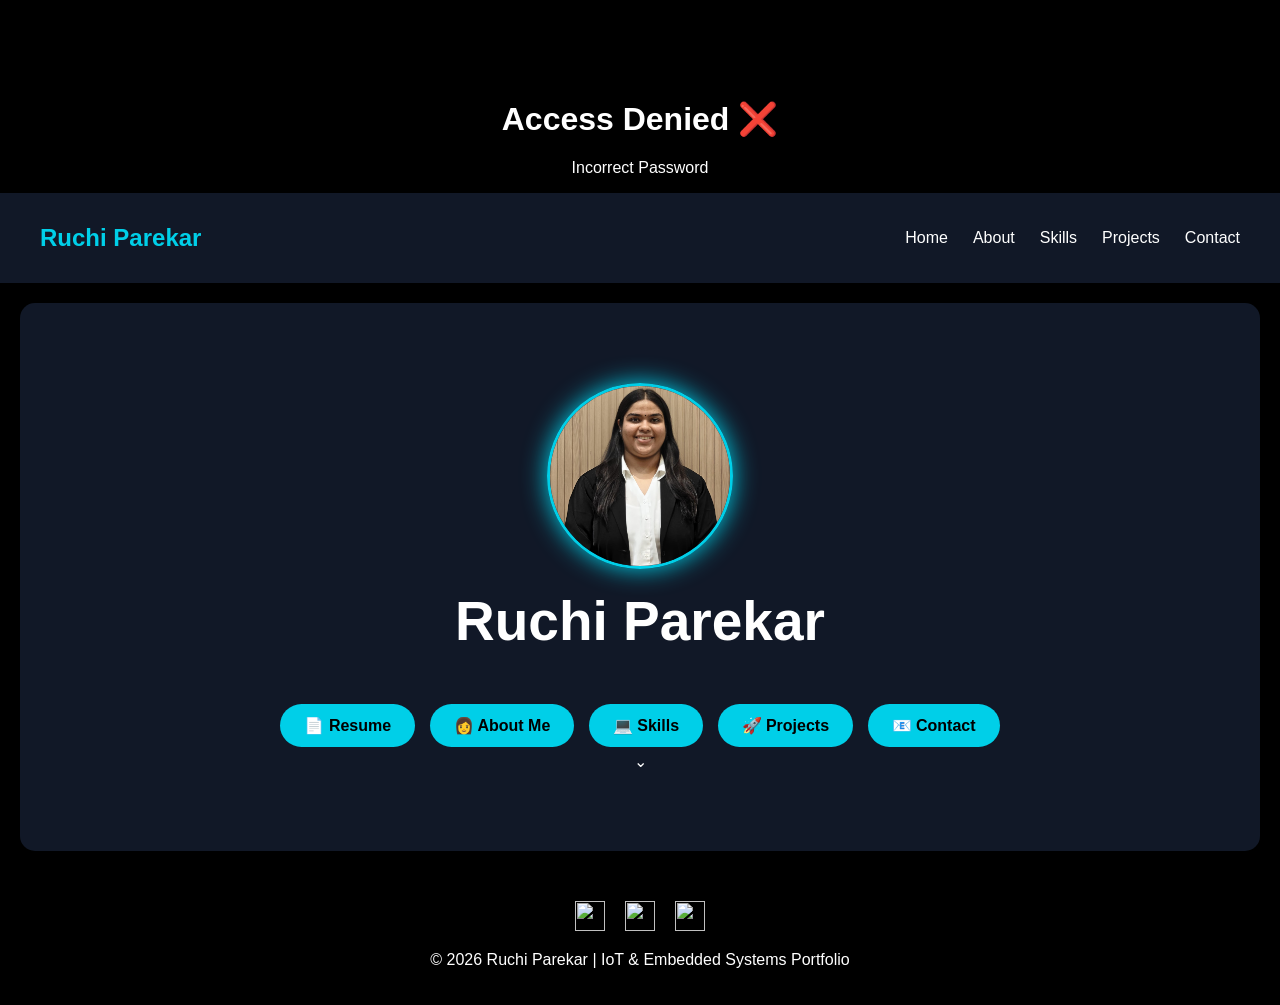
==== commit 590b4d73: "Update index.html" ====
--- a/index.html
+++ b/index.html
@@ -1,4 +1,5 @@
 <!DOCTYPE html>
+
 <html lang="en">
 
 <head>
@@ -11,17 +12,29 @@
 <link rel="stylesheet" href="style.css">
 
 <script src="https://unpkg.com/typed.js@2.1.0/dist/typed.umd.js"></script>
+
 <script src="https://cdn.jsdelivr.net/particles.js/2.0.0/particles.min.js"></script>
 
 </head>
 
 <body>
 
-<!-- PARTICLES BACKGROUND -->
-
 <div id="particles-js"></div>
 
-<!-- NAVBAR -->
+<script>
+let password = "ruchi123";
+
+let userInput = prompt("🔒 Enter Password:");
+
+if (userInput !== password) {
+document.body.innerHTML = `
+<div style="text-align:center;margin-top:100px;color:white;">
+<h1>Access Denied ❌</h1>
+<p>Incorrect Password</p>
+</div>
+`;
+}
+</script>
 
 <nav class="navbar">
 
@@ -39,14 +52,12 @@
 
 </nav>
 
-<!-- HERO SECTION -->
-
 <main>
 
 <section class="hero">
 
 <div class="img-container">
-<img src="profile.jpeg" class="profile-img" alt="Ruchi Parekar">
+<img src="profile.jpeg" class="profile-img" alt="Profile">
 </div>
 
 <h1>Ruchi Parekar</h1>
@@ -55,12 +66,6 @@
 <span id="typing"></span>
 </p>
 
-<p style="max-width:700px; margin:15px auto; color:#d1d5db; line-height:1.8;">
-Electronics & Telecommunication Engineering student passionate about
-Embedded Systems, IoT, Firmware Development and Microcontroller Programming.
-Experienced with ESP32, Arduino, PIC18F4550, Proteus, MATLAB and GitHub.
-</p>
-
 <div class="buttons">
 
 <a href="resume.pdf" class="btn">
@@ -85,37 +90,35 @@
 
 </div>
 
+<div class="scroll-down">
+⌄
+</div>
+
 </section>
 
 </main>
 
-<!-- FOOTER -->
-
 <footer class="footer">
 
 <div class="socials">
 
-<a href="mailto:parekarruchi@gmail.com" title="Email">
-<img src="https://cdn-icons-png.flaticon.com/512/732/732200.png" class="icon" alt="Email">
-</a>
-
-<a href="https://github.com/Ruchi-rsp" target="_blank" title="GitHub">
-<img src="https://cdn-icons-png.flaticon.com/512/733/733553.png" class="icon" alt="GitHub">
-</a>
-
-<a href="https://www.linkedin.com/in/ruchi-parekar-550892357/" target="_blank" title="LinkedIn">
-<img src="https://cdn-icons-png.flaticon.com/512/733/733561.png" class="icon" alt="LinkedIn">
-</a>
-
-</div>
-
-<p>
-© 2026 Ruchi Parekar | IoT & Embedded Systems Portfolio
-</p>
+<a href="mailto:parekarruchi@gmail.com">
+<img src="https://cdn-icons-png.flaticon.com/512/732/732200.png" class="icon">
+</a>
+
+<a href="https://github.com/Ruchi-rsp" target="_blank">
+<img src="https://cdn-icons-png.flaticon.com/512/733/733553.png" class="icon">
+</a>
+
+<a href="https://www.linkedin.com/in/ruchi-parekar-550892357/" target="_blank">
+<img src="https://cdn-icons-png.flaticon.com/512/733/733561.png" class="icon">
+</a>
+
+</div>
+
+<p>© 2026 Ruchi Parekar | IoT & Embedded Systems Portfolio</p>
 
 </footer>
-
-<!-- TYPING EFFECT -->
 
 <script>
 
@@ -139,8 +142,6 @@
 
 </script>
 
-<!-- PARTICLES -->
-
 <script>
 
 particlesJS("particles-js", {
--- a/style.css
+++ b/style.css
@@ -1,21 +1,16 @@
-/* ==========================
-GENERAL
-========================== */
-
-html,
+/* BODY */
+
 body{
+    font-family: Arial, sans-serif;
     margin:0;
     padding:0;
-    width:100%;
+    background:#000;
+    color:white;
+    min-height:100vh;
     overflow-x:hidden;
-    font-family:Arial, sans-serif;
-    background:#000;
-    color:white;
-}
-
-/* ==========================
-PARTICLES
-========================== */
+}
+
+/* PARTICLES */
 
 #particles-js{
     position:fixed;
@@ -26,15 +21,13 @@
     z-index:-1;
 }
 
-/* ==========================
-NAVBAR
-========================== */
+/* NAVBAR */
 
 .navbar{
     display:flex;
     justify-content:space-between;
     align-items:center;
-    padding:15px 40px;
+    padding:20px 40px;
     background:#111827;
     position:sticky;
     top:0;
@@ -51,71 +44,61 @@
     display:flex;
     list-style:none;
     gap:25px;
-    margin:0;
 }
 
 .navbar ul li a{
     color:white;
     text-decoration:none;
-    transition:0.3s;
 }
 
 .navbar ul li a:hover{
     color:#00cfe8;
 }
 
-/* ==========================
-HERO
-========================== */
+/* HERO */
 
 .hero{
     text-align:center;
-    min-height:80vh;
-    display:flex;
-    flex-direction:column;
-    justify-content:center;
-    align-items:center;
-    padding:20px;
-}
-
-/* ==========================
-PROFILE IMAGE
-========================== */
+    padding:80px 20px;
+}
+
+/* PROFILE */
 
 .img-container{
-    width:220px;
-    height:220px;
+    width:180px;
+    height:180px;
+    margin:auto;
     border-radius:50%;
     overflow:hidden;
-    border:4px solid #00cfe8;
+    border:3px solid #00cfe8;
     box-shadow:0 0 25px #00cfe8;
-    margin-bottom:20px;
 }
 
 .profile-img{
     width:100%;
     height:100%;
     object-fit:cover;
-    display:block;
-}
-
-/* ==========================
-NAME
-========================== */
+}
+
+.profile-img:hover{
+    transform:scale(1.05);
+}
+
+/* NAME */
 
 .hero h1{
     font-size:55px;
-    margin:10px 0;
+    margin-top:20px;
+    color:white;
 }
 
 #typing{
     color:#00cfe8;
     font-size:24px;
-    min-height:35px;
-}
-/* ==========================
-BUTTONS
-========================== */
+    min-height:30px;
+}
+
+/* BUTTONS */
 
 .buttons{
     margin-top:20px;
@@ -127,24 +110,20 @@
     text-decoration:none;
     padding:12px 24px;
     border-radius:25px;
+    margin:5px;
     display:inline-block;
-    margin:8px;
     font-weight:bold;
-    transition:0.3s;
 }
 
 .btn:hover{
-    transform:translateY(-3px);
     box-shadow:0 0 15px #00cfe8;
 }
 
-/* ==========================
-SECTIONS
-========================== */
+/* SECTION */
 
 section{
     margin:20px;
-    padding:20px;
+    padding:25px;
     background:#111827;
     border-radius:15px;
 }
@@ -153,9 +132,7 @@
     color:#00cfe8;
 }
 
-/* ==========================
-PROJECTS
-========================== */
+/* PROJECTS */
 
 .projects{
     display:grid;
@@ -176,9 +153,7 @@
     box-shadow:0 0 15px #00cfe8;
 }
 
-/* ==========================
-SKILLS
-========================== */
+/* SKILLS */
 
 .skill-card{
     text-align:center;
@@ -191,9 +166,7 @@
     margin-bottom:10px;
 }
 
-/* ==========================
-CONTACT FORM
-========================== */
+/* CONTACT */
 
 form{
     display:flex;
@@ -218,9 +191,7 @@
     box-shadow:0 0 10px #00cfe8;
 }
 
-/* ==========================
-FOOTER
-========================== */
+/* FOOTER */
 
 .footer{
     background:#000;
@@ -232,91 +203,45 @@
 .socials{
     display:flex;
     justify-content:center;
-    gap:15px;
+    gap:20px;
     margin-bottom:10px;
 }
 
 .icon{
-    width:22px;
-    height:22px;
+    width:30px;
+    height:30px;
     object-fit:contain;
-    transition:0.3s;
 }
 
 .icon:hover{
     transform:scale(1.2);
 }
 
-/* ==========================
-MOBILE
-========================== */
-
-@media screen and (max-width:768px){
+/* MOBILE */
+
+@media(max-width:768px){
 
     .navbar{
         flex-direction:column;
-        padding:10px;
     }
 
     .navbar ul{
-        flex-wrap:wrap;
-        justify-content:center;
-        gap:10px;
         padding:0;
-        margin-top:10px;
-    }
-
-    .logo{
-        font-size:20px;
-    }
-
-    .hero{
-        min-height:auto;
-        padding:30px 15px;
+        gap:15px;
+    }
+
+    .hero h1{
+        font-size:36px;
     }
 
     .img-container{
-        width:150px;
-        height:150px;
-    }
-
-    .hero h1{
-        font-size:32px;
-    }
-
-    #typing{
-        font-size:18px;
-    }
-
-    .buttons{
-        display:flex;
-        flex-direction:column;
-        align-items:center;
-        width:100%;
+        width:140px;
+        height:140px;
     }
 
     .btn{
-        width:220px;
-        text-align:center;
-        margin:8px 0;
-    }
-
-    .projects{
-        grid-template-columns:1fr;
-    }
-
-    section{
-        margin:10px;
-        padding:15px;
-    }
-
-    .skill-icon{
-        width:45px;
-        height:45px;
-    }
-
-    .icon{
-        width:22px;
-        height:22px;
-    }
-}
+        display:block;
+        width:200px;
+        margin:10px auto;
+    }
+}
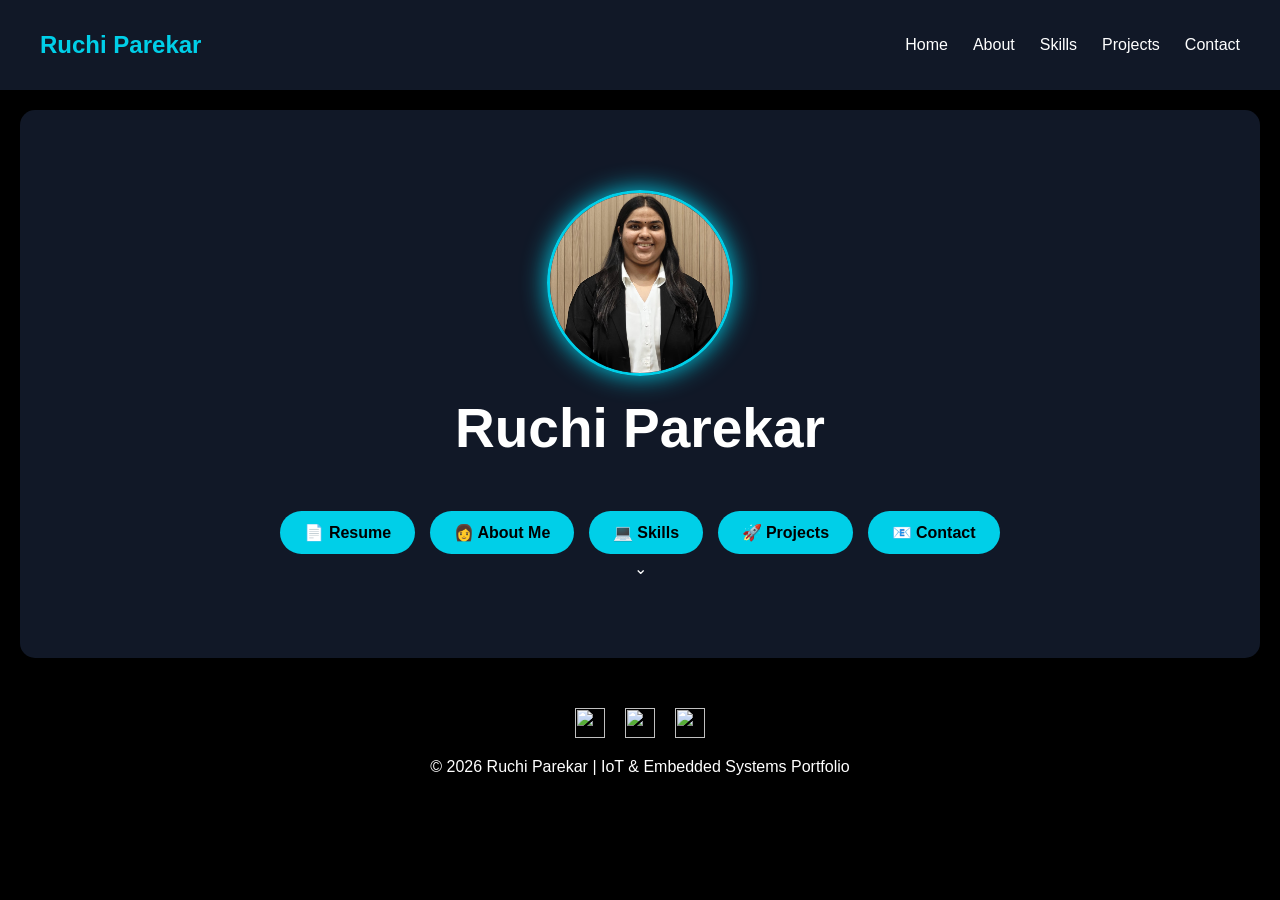
==== commit f2cedbe0: "Remove password prompt and typing animation Removed password prompt and typing animation scripts fro" ====
--- a/index.html
+++ b/index.html
@@ -20,21 +20,6 @@
 <body>
 
 <div id="particles-js"></div>
-
-<script>
-let password = "ruchi123";
-
-let userInput = prompt("🔒 Enter Password:");
-
-if (userInput !== password) {
-document.body.innerHTML = `
-<div style="text-align:center;margin-top:100px;color:white;">
-<h1>Access Denied ❌</h1>
-<p>Incorrect Password</p>
-</div>
-`;
-}
-</script>
 
 <nav class="navbar">
 
@@ -119,28 +104,6 @@
 <p>© 2026 Ruchi Parekar | IoT & Embedded Systems Portfolio</p>
 
 </footer>
-
-<script>
-
-new Typed("#typing", {
-
-strings: [
-
-"IoT Developer",
-"Embedded Systems Engineer",
-"ESP32 Developer",
-"Firmware Engineer",
-"PIC18 Programmer"
-
-],
-
-typeSpeed: 60,
-backSpeed: 40,
-loop: true
-
-});
-
-</script>
 
 <script>
 
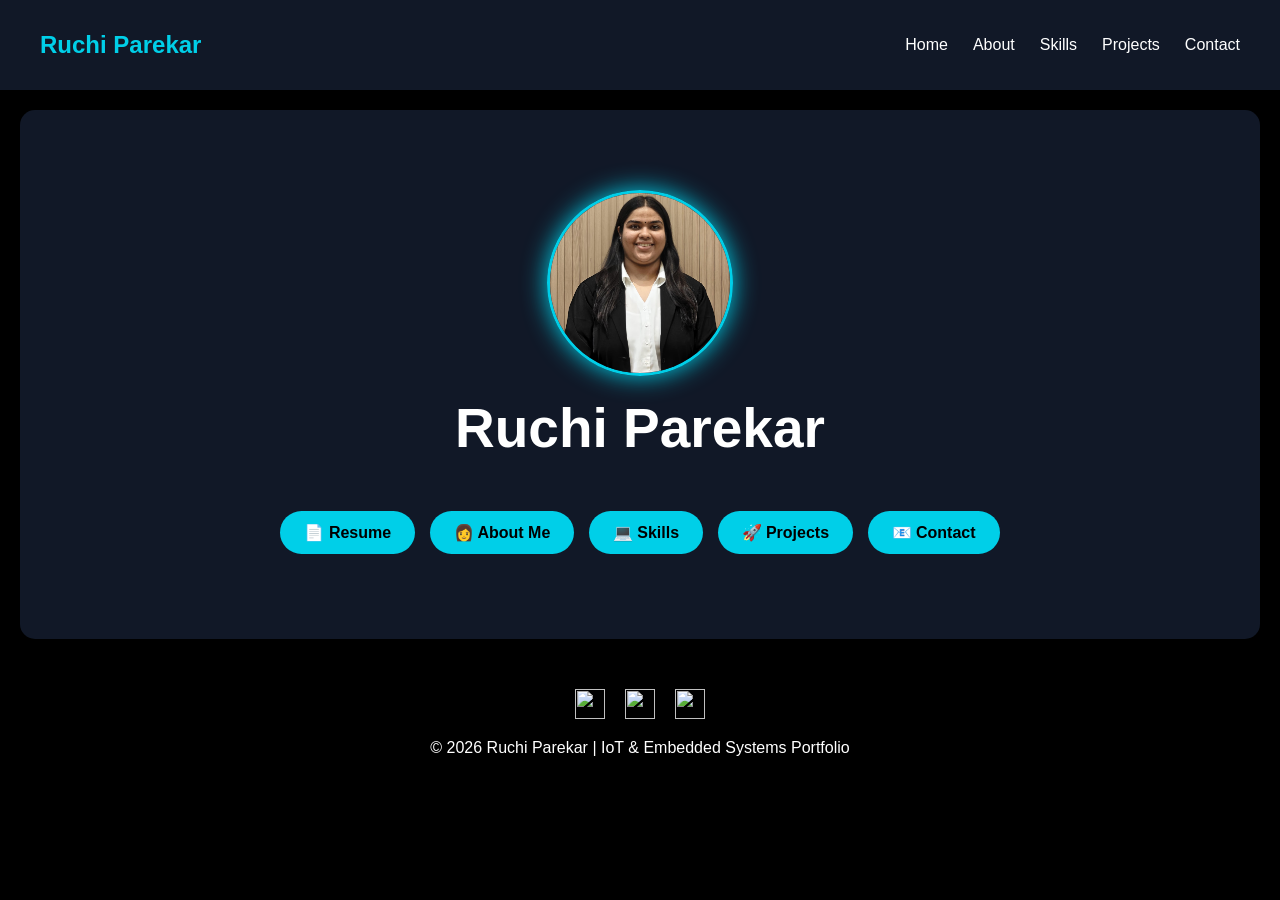
==== commit 96c65db2: "Update index.html" ====
--- a/index.html
+++ b/index.html
@@ -73,10 +73,6 @@
 📧 Contact
 </a>
 
-</div>
-
-<div class="scroll-down">
-⌄
 </div>
 
 </section>
